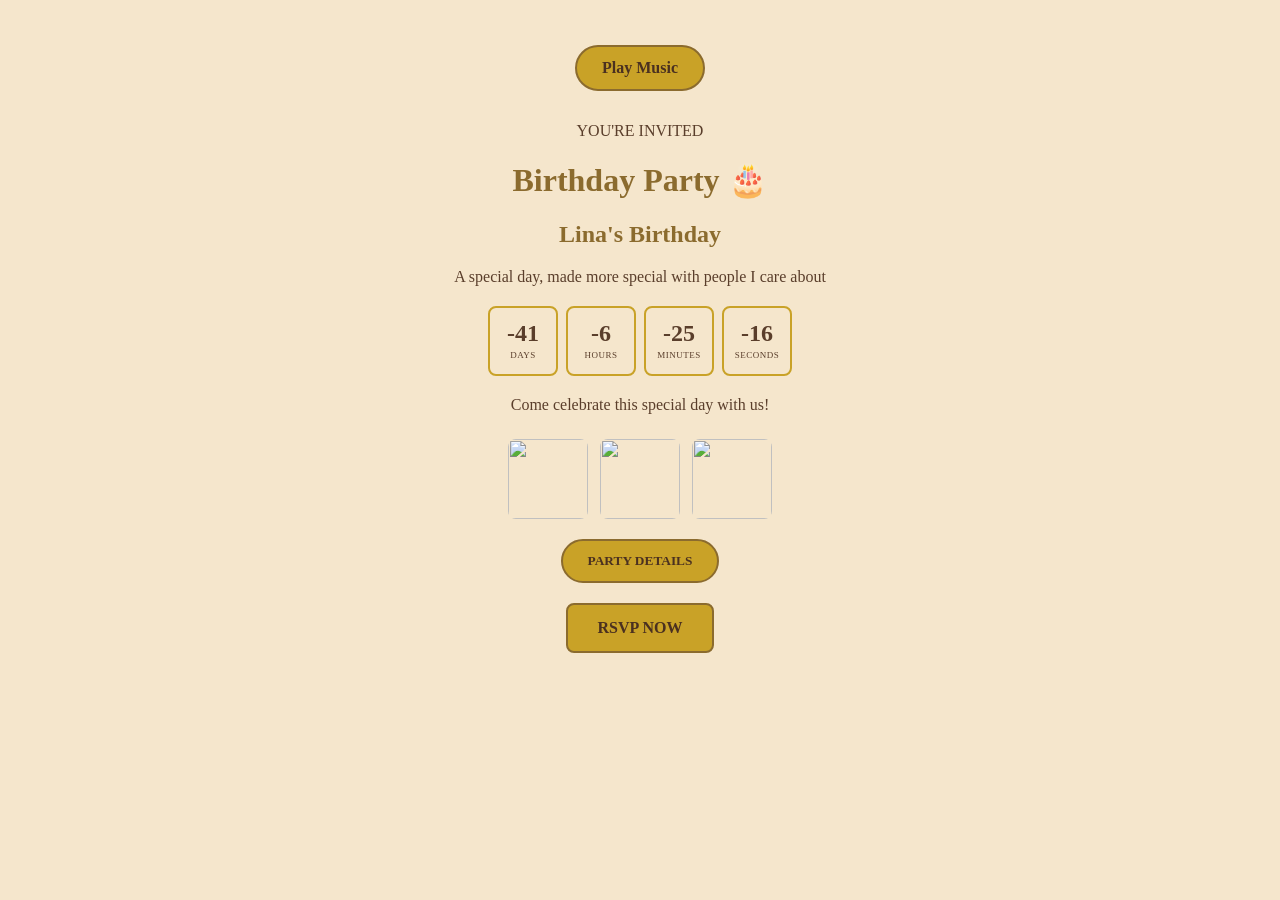
==== invitation.html @ 5dedf6d7 "Add files via upload" ====
<!DOCTYPE html>
<html lang="en">
<head>
    <meta charset="UTF-8">
    <meta name="viewport" content="width=device-width, initial-scale=1.0">
    <title>Birthday Invitation</title>

    <link rel="stylesheet" href="style.css">
</head>

<body>

    <button id="musicButton">Play Music</button>

    <audio id="birthdayMusic">
        <source src="music.mp3" type="audio/mpeg">
    </audio>

    <div class="balloon balloon1"></div>
    <div class="balloon balloon2"></div>
    <div class="balloon balloon3"></div>

    <div class="invitation">

        <p class="small-title fade-in">YOU'RE INVITED</p>

<h1 class="fade-in">Birthday Party 🎂</h1>

<h2 class="fade-in">Lina's Birthday</h2>

<p class="fade-in">
    A special day, made more special with people I care about
</p>

        <div id="countdown">

            <div>
                <span id="days">00</span>
                <small>Days</small>
            </div>

            <div>
                <span id="hours">00</span>
                <small>Hours</small>
            </div>

            <div>
                <span id="minutes">00</span>
                <small>Minutes</small>
            </div>

            <div>
                <span id="seconds">00</span>
                <small>Seconds</small>
            </div>

        </div>

        <p class="message">
            Come celebrate this special day with us!
        </p>
      <div class="party-photos">
    <img src="images/birth1.jpg" alt="">
    <img src="images/birth2.jpg" alt="">
    <img src="images/birth3.jpg" alt="">
</div>

        <button id="detailsButton" class="details-button">
    PARTY DETAILS
</button>

<div class="details" id="partyDetails" style="display: none;">
    <p>📅 Saturday, May 26</p>
    <p>⏰ 7:00 PM</p>
    <p>📍 Lina's Home</p>
</div>

        <a
            href="https://wa.me/201020245122?text=Hello!%20I%20would%20like%20to%20confirm%20my%20attendance."
            class="rsvp-button"
            target="_blank">
            RSVP NOW
        </a>

    </div>

    <script src="script.js"></script>

</body>
</html>
---- style.css ----
body {
    background-color: #F5E6CC;
    color: #5A3E2B;
    font-family: Georgia, serif;
    text-align: center;
    margin: 0;
    padding: 30px 15px;
}

h1, h2, h3 {
    color: #8B6B2E;
}

p {
    color: #5A3E2B;
}

.birthday-image {
    width: 150px;
    height: auto;
    display: block;
    margin: 15px auto;
    border-radius: 10px;
    border: 2px solid #C9A227;
}

.rsvp-button {
    display: inline-block;
    background-color: #C9A227;
    color: #4A3020;
    padding: 14px 30px;
    margin-top: 20px;
    border-radius: 8px;
    text-decoration: none;
    font-weight: bold;
    border: 2px solid #8B6B2E;
}

.rsvp-button:hover {
    background-color: #8B6B2E;
    color: #F5E6CC;
}
.balloon {
    position: fixed;
    bottom: -100px;
    width: 55px;
    height: 70px;
    background: linear-gradient(135deg, #fff2a6, #d4af37, #9b7515);
    border-radius: 50% 50% 48% 48%;
    box-shadow: 0 0 12px #d4af37, 0 0 22px #f5d76e;
    z-index: 999;
    animation: floatBalloon 8s linear infinite;
}

.balloon::after {
    content: "";
    position: absolute;
    bottom: -25px;
    left: 50%;
    width: 1px;
    height: 25px;
    background: #8b6b2e;
}

.balloon1 {
    left: 20%;
    animation-delay: 0s;
}

.balloon2 {
    left: 50%;
    animation-delay: 2s;
}

.balloon3 {
    left: 80%;
    animation-delay: 4s;
}

@keyframes floatBalloon {
    0% {
        transform: translateY(0) rotate(-5deg);
        opacity: 0;
    }

    10% {
        opacity: 1;
    }

    50% {
        transform: translateY(-55vh) rotate(5deg);
    }

    100% {
        transform: translateY(-120vh) rotate(-5deg);
        opacity: 0;
    }
}
    
audio {
    display: block;
    width: 250px;
    margin: 20px auto;
    border-radius: 30px;
    
     }
#musicButton {
    background-color: #C9A227;
    color: #4A3020;
    border: 2px solid #8B6B2E;
    padding: 12px 25px;
    border-radius: 25px;
    font-family: Georgia, serif;
    font-size: 16px;
    font-weight: bold;
    cursor: pointer;
    margin: 15px auto;
}

#musicButton:hover {
    background-color: #8B6B2E;
    color: #F5E6CC;
}
#countdown {
    display: flex;
    justify-content: center;
    gap: 8px;
    margin: 20px auto;
    flex-wrap: nowrap;
}

#countdown > div {
    width: 70px;
    height: 70px;
    border: 2px solid #C9A227;
    border-radius: 8px;
    display: flex;
    flex-direction: column;
    justify-content: center;
    align-items: center;
    box-sizing: border-box;
}

#countdown span {
    font-size: 24px;
    font-weight: bold;
    color: #5A3E2B;
    line-height: 1;
}

#countdown small {
    margin-top: 5px;
    font-size: 9px;
    color: #5A3E2B;
    text-transform: uppercase;
    letter-spacing: 0.5px;
}
.open-button {
    display: inline-block;
    background-color: #C9A227;
    color: #4A3020;
    padding: 14px 30px;
    border-radius: 8px;
    text-decoration: none;
    font-weight: bold;
    border: 2px solid #8B6B2E;
}

.open-button:hover {
    background-color: #8B6B2E;
    color: #F5E6CC;
}
.fade-text {
    opacity: 0;
    animation: showText 1.5s ease forwards;
}

.fade-text:nth-child(1) {
    animation-delay: 0.3s;
}

.fade-text:nth-child(2) {
    animation-delay: 0.8s;
}

.fade-text:nth-child(3) {
    animation-delay: 1.3s;
}

@keyframes showText {
    from {
        opacity: 0;
        transform: translateY(10px);
    }

    to {
        opacity: 1;
        transform: translateY(0);
    }
}
.fade-button {
    opacity: 0;
    animation: showButton 1.5s ease forwards;
    animation-delay: 2s;
}

@keyframes showButton {
    from {
        opacity: 0;
        transform: translateY(10px);
    }

    to {
        opacity: 1;
        transform: translateY(0);
    }
}
.fade-image {
    opacity: 0;
    animation: showImage 1.5s ease forwards;
    animation-delay: 1.7s;
}

@keyframes showImage {
    from {
        opacity: 0;
        transform: translateY(10px);
    }

    to {
        opacity: 1;
        transform: translateY(0);
    }
}
.fade-in {
    opacity: 0;
    animation: fadeInText 1.5s ease forwards;
}

.fade-in:nth-child(1) {
    animation-delay: 0.3s;
}

.fade-in:nth-child(2) {
    animation-delay: 0.8s;
}

.fade-in:nth-child(3) {
    animation-delay: 1.3s;
}

.fade-in:nth-child(4) {
    animation-delay: 1.8s;
}

@keyframes fadeInText {
    from {
        opacity: 0;
        transform: translateY(10px);
    }

    to {
        opacity: 1;
        transform: translateY(0);
    }
}
.details-button {
    display: block;
    background-color: #C9A227;
    color: #4A3020;
    padding: 12px 25px;
    border: 2px solid #8B6B2E;
    border-radius: 25px;
    font-family: Georgia, serif;
    font-weight: bold;
    cursor: pointer;
    margin: 20px auto 0;
}

.details {
    display: none;
    margin-top: 15px;
}

.details p {
    margin: 8px 0;
}
.party-photos {
    display: flex;
    justify-content: center;
    gap: 12px;
    margin-top: 25px;
    margin-bottom: 15px;
}

.party-photos img {
    width: 80px;
    height: 80px;
    object-fit: cover;
    border-radius: 8px;
}
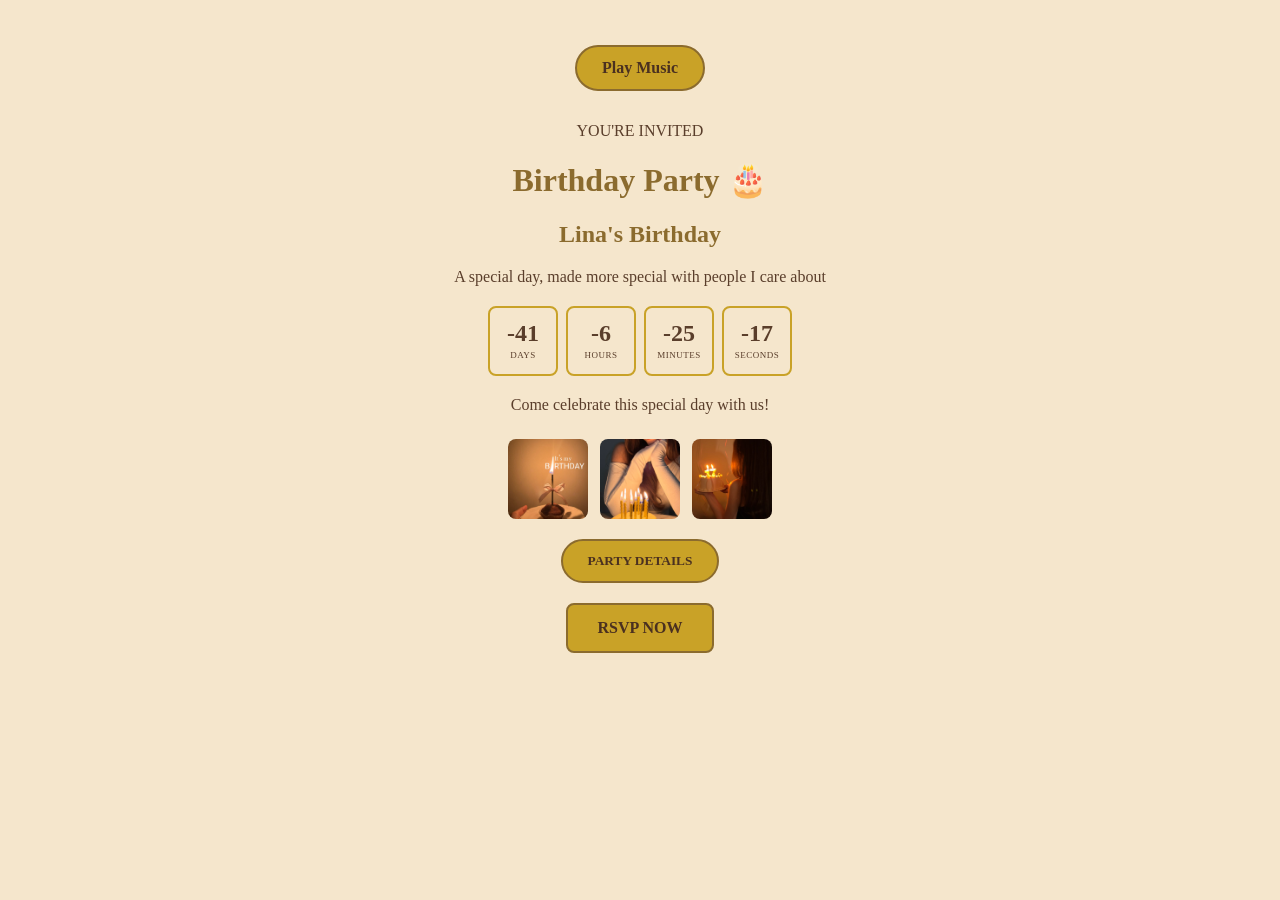
==== commit d0128273: "Update invitation.html" ====
--- a/invitation.html
+++ b/invitation.html
@@ -60,9 +60,9 @@
             Come celebrate this special day with us!
         </p>
       <div class="party-photos">
-    <img src="images/birth1.jpg" alt="">
-    <img src="images/birth2.jpg" alt="">
-    <img src="images/birth3.jpg" alt="">
+    <img src="birth1.jpg" alt="">
+    <img src="birth2.jpg" alt="">
+    <img src="birth3.jpg" alt="">
 </div>
 
         <button id="detailsButton" class="details-button">
@@ -87,4 +87,4 @@
     <script src="script.js"></script>
 
 </body>
-</html>+</html>
